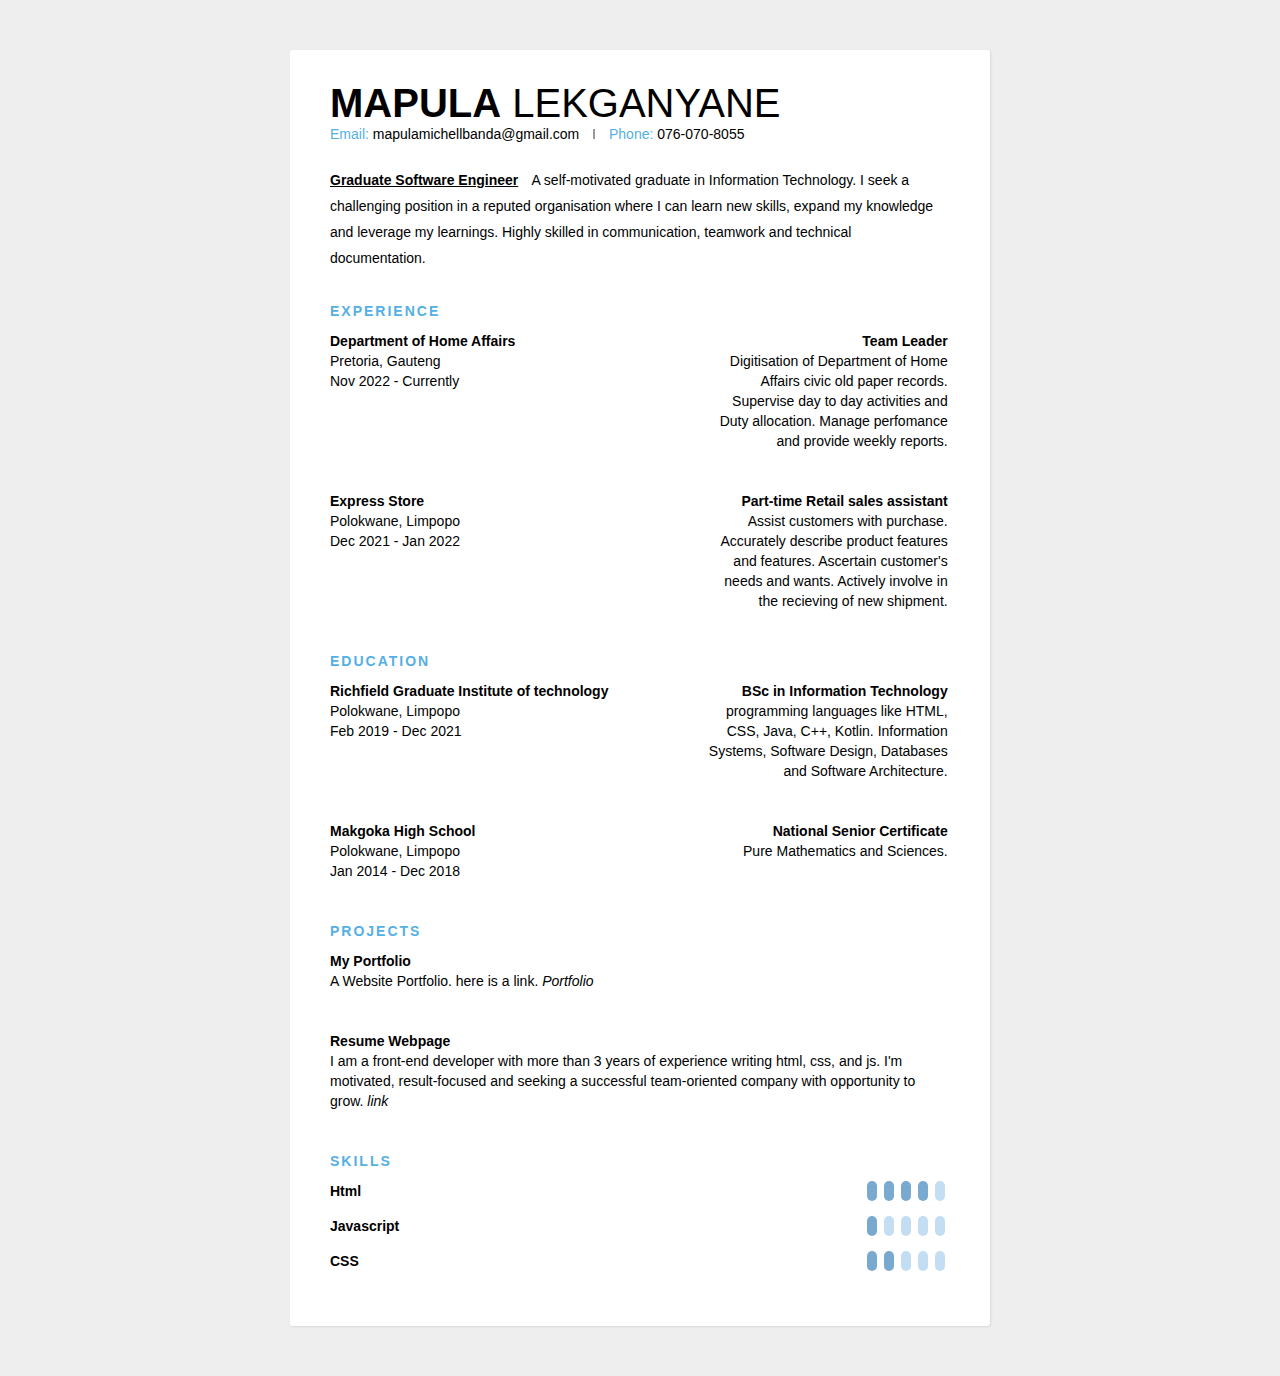
==== resume(cv) website/index.html @ d176c860 "Add files via upload" ====
<!DOCTYPE html>
<html>
<head>
<link  rel="stylesheet" href="style.css">
<title>Curriculum Vitae Webpage</title>
</head>

<body>
<!--Heading-->
<div class="container">
  <div class="header">
    <div class="full-name">
      <span class="first-name">Mapula</span> 
      <span class="last-name">Lekganyane</span>
    </div>
    <div class="contact-info">
      <span class="email">Email: </span>
      <span class="email-val">mapulamichellbanda@gmail.com</span>
      <span class="separator"></span>
      <span class="phone">Phone: </span>
      <span class="phone-val">076-070-8055</span>
    </div>
<!--End Heading-->   

<!--About-->
    <div class="about">
      <span class="position">Graduate Software Engineer</span>
      <span class="desc">A self-motivated graduate in Information Technology. I seek a challenging position in a reputed organisation where I can learn new skills, expand my knowledge and leverage my learnings. Highly skilled in communication, teamwork and technical documentation.
      </span>
    </div>
  </div>
   <div class="details">
    <div class="section">
      <div class="section__title">Experience</div>
      <div class="section__list">
        <div class="section__list-item">
          <div class="left">
            <div class="name">Department of Home Affairs</div>
            <div class="addr">Pretoria, Gauteng</div>
            <div class="duration">Nov 2022 - Currently</div>
          </div>
          <div class="right">
            <div class="name">Team Leader</div>
            <div class="desc">Digitisation of Department of Home Affairs civic old paper records. Supervise day to day activities and Duty allocation. Manage perfomance and provide weekly reports.</div>
          </div>
        </div>
                <div class="section__list-item">
          <div class="left">
            <div class="name">Express Store</div>
            <div class="addr">Polokwane, Limpopo</div>
            <div class="duration">Dec 2021 - Jan 2022</div>
          </div>
          <div class="right">
            <div class="name">Part-time Retail sales assistant</div>
            <div class="desc">Assist customers with purchase. Accurately describe product features and features. Ascertain customer's needs and wants. Actively involve in the recieving of new shipment.</div>
          </div>
        </div>

      </div>
    </div>
<!--End About-->

<!--Education-->
    <div class="section">
      <div class="section__title">Education</div>
      <div class="section__list">
        <div class="section__list-item">
          <div class="left">
            <div class="name">Richfield Graduate Institute of technology</div>
            <div class="addr">Polokwane, Limpopo</div>
            <div class="duration">Feb 2019 - Dec 2021</div>
          </div>
          <div class="right">
            <div class="name">BSc in Information Technology</div>
            <div class="desc">programming languages like HTML, CSS, Java, C++, Kotlin. Information Systems, Software Design, Databases and Software Architecture.</div>
          </div>
        </div>
        <div class="section__list-item">
          <div class="left">
            <div class="name">Makgoka High School</div>
            <div class="addr">Polokwane, Limpopo</div>
            <div class="duration">Jan 2014 - Dec 2018</div>
          </div>
          <div class="right">
            <div class="name">National Senior Certificate</div>
            <div class="desc">Pure Mathematics and Sciences.</div>
          </div>
        </div>

      </div>
      
  </div>

<!--End Education-->

<!--Projects-->
     <div class="section">
      <div class="section__title">Projects</div> 
       <div class="section__list">
         <div class="section__list-item">
           <div class="name">My Portfolio</div>
           <div class="text">A Website Portfolio. here is a link. <a href="https://mapulalekganyane.github.io">Portfolio</a></div>
         </div>
         
         <div class="section__list-item">
                    <div class="name">Resume Webpage</div>
           <div class="text">I am a front-end developer with more than 3 years of experience writing html, css, and js. I'm motivated, result-focused and seeking a successful team-oriented company with opportunity to grow. <a href="/login">link</a>
           </div>
         </div>
       </div>
    </div>

    <!--End Projects-->

    <!--Skills-->
     <div class="section">
       <div class="section__title">Skills</div>
       <div class="skills">
         <div class="skills__item">
           <div class="left"><div class="name">
             Html
             </div></div>
           <div class="right">
                          <input  id="ck1" type="checkbox" checked/>

             <label for="ck1"></label>
                          <input id="ck2" type="checkbox" checked/>

              <label for="ck2"></label>
                         <input id="ck3" type="checkbox" checked />

              <label for="ck3"></label>
                           <input id="ck4" type="checkbox" checked />
            <label for="ck4"></label>
                          <input id="ck5" type="checkbox" />
              <label for="ck5"></label>

           </div>
         </div>
       </div>
       <div class="skills__item">
        <div class="left"><div class="name">
          Javascript</div></div>
        <div class="right">
                       <input  id="ck1" type="checkbox" checked/>

          <label for="ck1"></label>
                       <input id="ck2" type="checkbox" />

           <label for="ck2"></label>
                      <input id="ck3" type="checkbox" />

           <label for="ck3"></label>
                        <input id="ck4" type="checkbox" />
         <label for="ck4"></label>
                       <input id="ck5" type="checkbox" />
           <label for="ck5"></label>

        </div>
      </div>
       <div class="skills__item">
           <div class="left"><div class="name">
             CSS</div></div>
           <div class="right">
                          <input  id="ck1" type="checkbox" checked/>

             <label for="ck1"></label>
                          <input id="ck2" type="checkbox" checked/>

              <label for="ck2"></label>
                         <input id="ck3" type="checkbox" />

              <label for="ck3"></label>
                           <input id="ck4" type="checkbox" />
            <label for="ck4"></label>
                          <input id="ck5" type="checkbox" />
              <label for="ck5"></label>

           </div>
         </div>
       </div>
       
       <!--End Skills-->

  </div>
</div>
</body>
</html>
---- resume(cv) website/style.css ----
* {
    margin: 0;
    padding: 0;
    box-sizing: border-box;
  }
  html {
    height: 100%;  
  }
  
  body {
    min-height: 100%;  
    background: #eee;
    font-family: Arial, Helvetica, sans-serif, sans-serif;
    font-weight: 400;
    color: black;
    font-size: 14px;
    line-height: 26px;
    padding-bottom: 50px;
  }
  
  .container {
    max-width: 700px;   
    background: #fff;
    margin: 0px auto 0px; 
    box-shadow: 1px 1px 2px #DAD7D7;
    border-radius: 3px;  
    padding: 40px;
    margin-top: 50px;
  }
  
  .header {
    margin-bottom: 30px;
    
    .full-name {
      font-size: 40px;
      text-transform: uppercase;
      margin-bottom: 5px;
    }
    
    .first-name {
      font-weight: 700;
    }
    
    .last-name {
      font-weight: 500;
    }
    
    .contact-info {
      margin-bottom: 20px;
    }
    
    .email ,
    .phone {
      color: #54AFE4;
      font-weight: 300;
    } 
    
    .separator {
      height: 10px;
      display: inline-block;
      border-left: 2px solid #999;
      margin: 0px 10px;
    }
    
    .position {
      font-weight: bold;
      display: inline-block;
      margin-right: 10px;
      text-decoration: underline;
    }
  }
  
  .details {
    line-height: 20px;
    
    .section {
      margin-bottom: 40px;  
    }
    
    .section:last-of-type {
      margin-bottom: 0px;  
    }
    
    .section__title {
      letter-spacing: 2px;
      color: #54AFE4;
      font-weight: bold;
      margin-bottom: 10px;
      text-transform: uppercase;
    }
    
    .section__list-item {
      margin-bottom: 40px;
    }
    
    .section__list-item:last-of-type {
      margin-bottom: 0;
    }
    
    .left ,
    .right {
      vertical-align: top;
      display: inline-block;
    }
    
    .left {
      width: 60%;    
    }
    
    .right {
      text-align: right;
      width: 39%;    
    }
    
    .name {
      font-weight: bold;
    }
    
    a {
      text-decoration: none;
      color: #000000;
      font-style: italic;
    }
    
    a:hover {
      text-decoration: underline;
      color: #000;
    }
      
    .skills__item {
      margin-bottom: 10px;  
    }
    
    .skills__item .right {
      input {
        display: none;
      }
      
      label {
        display: inline-block;  
        width: 10px;
        height: 20px;
        background: #C3DEF3;
        border-radius: 10px;
        margin-right: 3px;
      }
      
      input:checked + label {
        background: #79A9CE;
      }
    }

}
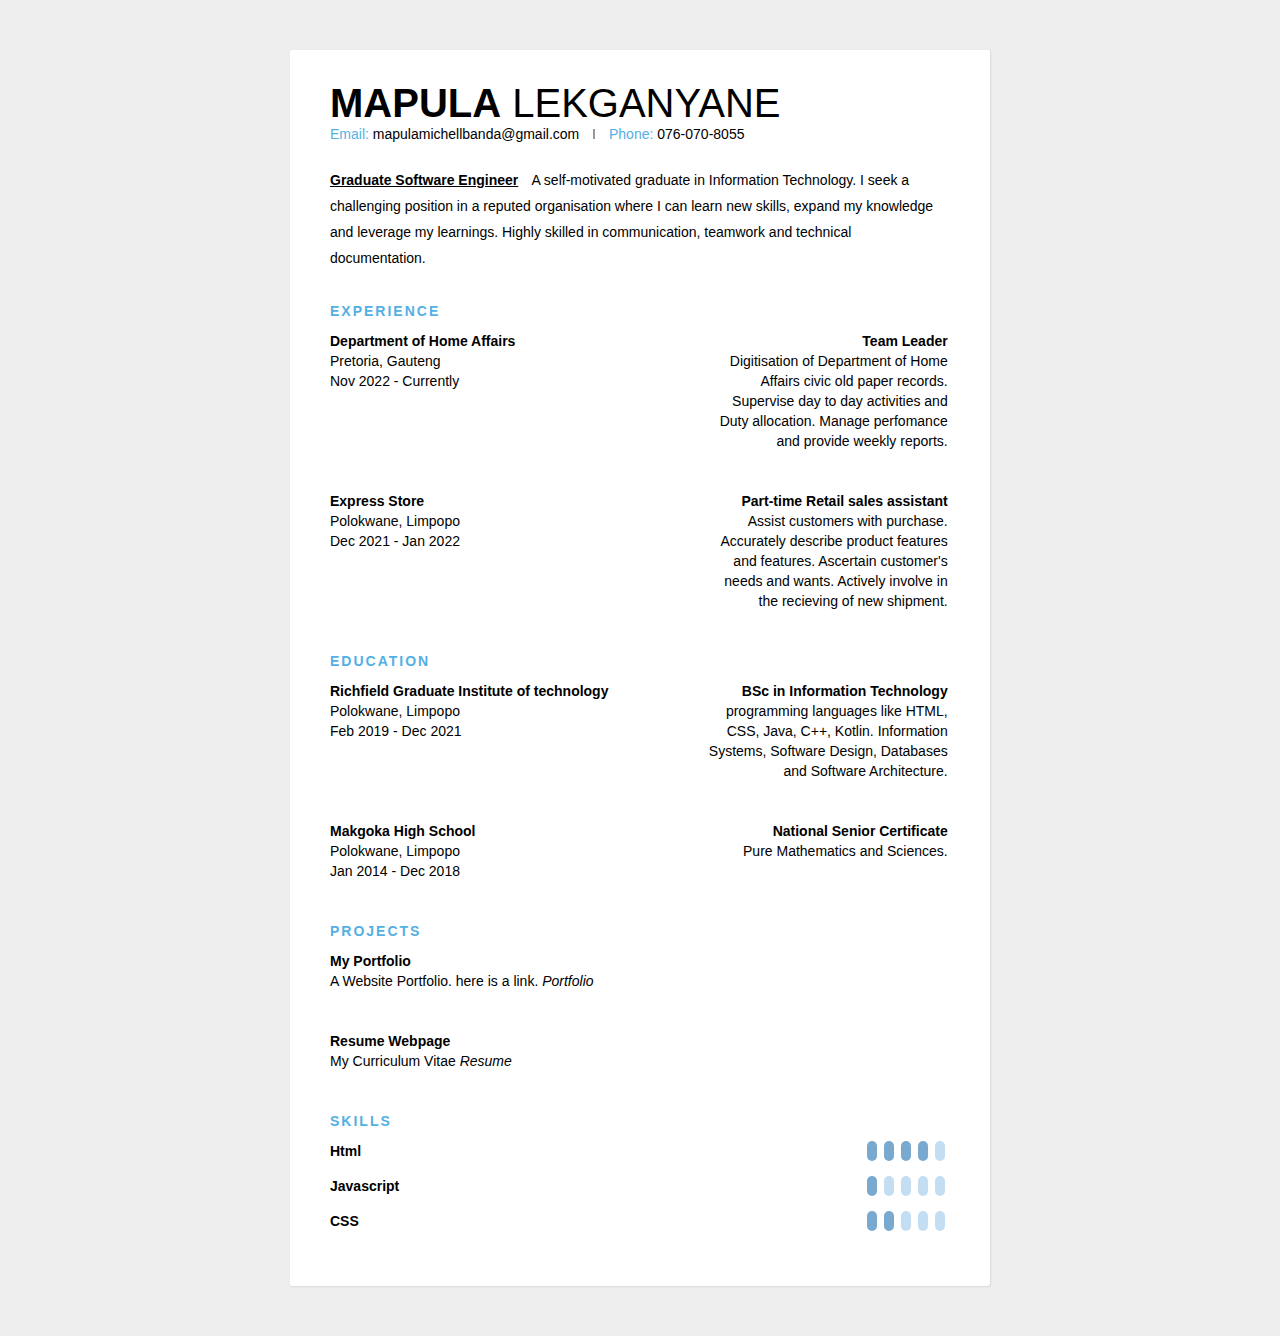
==== commit 401fcf23: "Update index.html" ====
--- a/resume(cv) website/index.html
+++ b/resume(cv) website/index.html
@@ -104,7 +104,7 @@
          
          <div class="section__list-item">
                     <div class="name">Resume Webpage</div>
-           <div class="text">I am a front-end developer with more than 3 years of experience writing html, css, and js. I'm motivated, result-focused and seeking a successful team-oriented company with opportunity to grow. <a href="/login">link</a>
+           <div class="text">My Curriculum Vitae <a href="https://mapulalekganyane.github.io/resume(cv)%20website/">Resume</a>
            </div>
          </div>
        </div>
@@ -185,4 +185,4 @@
   </div>
 </div>
 </body>
-</html>+</html>
